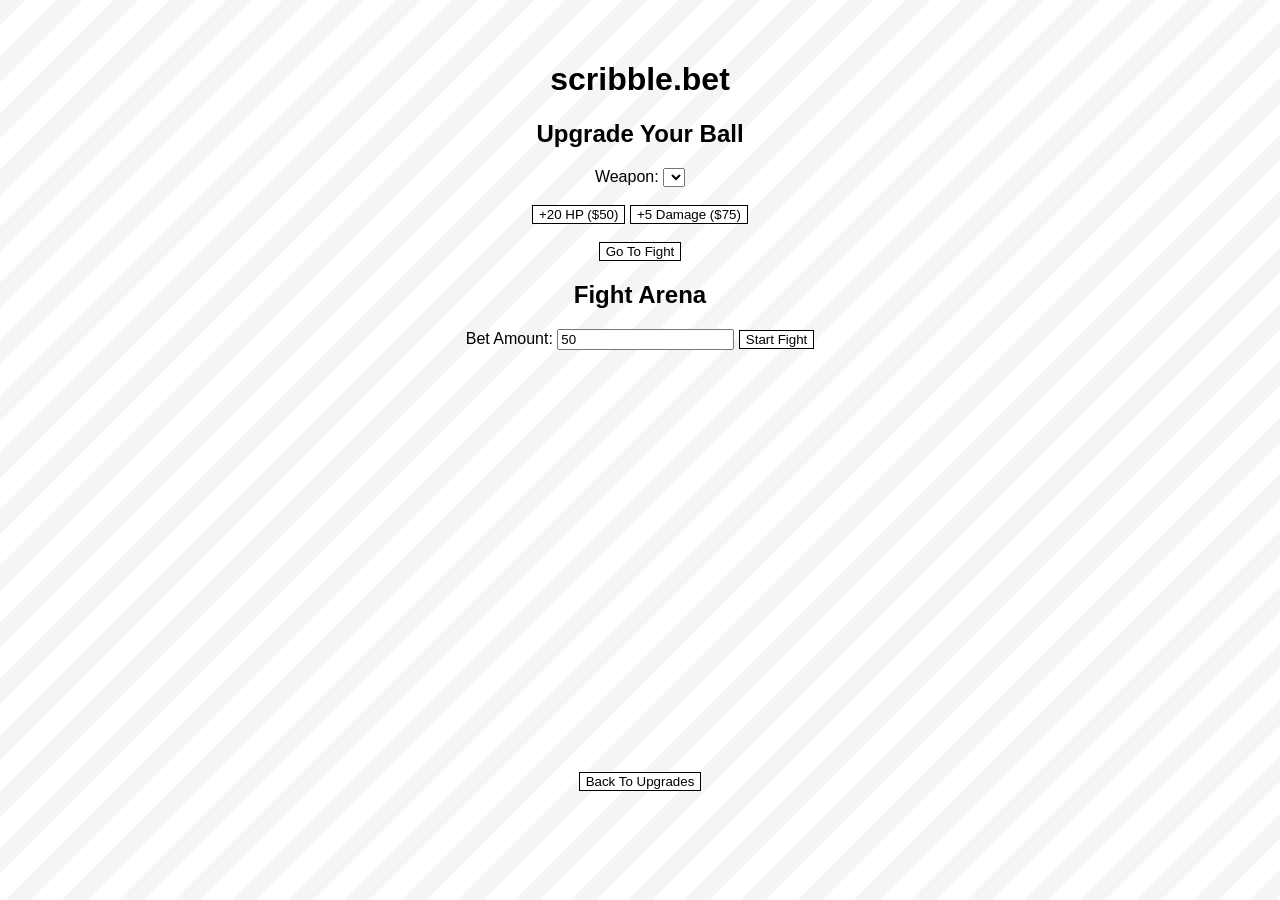
==== index.html @ 35ad6395 "Update index.html" ====
<!DOCTYPE html>
<html>
<head>

<title>scribble.bet</title>

<link rel="stylesheet" href="style.css">

</head>

<body>

<h1>scribble.bet</h1>

<!-- UPGRADE SCREEN -->

<div id="upgradeScreen">

<h2>Upgrade Your Ball</h2>

<div id="moneyDisplay"></div>

<label>Weapon:</label>

<select id="weaponSelect"></select>

<br><br>

<button onclick="buyUpgrade('hp')">
+20 HP ($50)
</button>

<button onclick="buyUpgrade('damage')">
+5 Damage ($75)
</button>

<br><br>

<button onclick="goToFight()">
Go To Fight
</button>

</div>

<!-- FIGHT SCREEN -->

<div id="fightScreen" class="hidden">

<h2>Fight Arena</h2>

<label>Bet Amount:</label>

<input id="betInput" value="50">

<button onclick="startFight()">
Start Fight
</button>

<br><br>

<canvas id="arena" width="600" height="400"></canvas>

<br>

<button onclick="returnToUpgrade()">
Back To Upgrades
</button>

</div>

<script src="game.js"></script>

</body>
</html>
---- style.css ----
body {
    margin:0;
    font-family:'Lexend Giga', sans-serif;
    background:white;
    color:black;
    text-align:center;
    padding-top:40px;
    overflow-x:hidden;
}

/* background */
body::before {
    content:"";
    position:fixed;
    inset:0;
    background: repeating-linear-gradient(
        135deg,
        rgba(0,0,0,0.04) 0px,
        rgba(0,0,0,0.04) 18px,
        transparent 18px,
        transparent 40px
    );
    animation:bg 40s linear infinite;
    z-index:-1;
}

@keyframes bg {
    0% {transform:translate(0,0);}
    100% {transform:translate(-80px,-80px);}
}

.box {
    width:360px;
    margin:15px auto;
    padding:15px;
    border:1px solid black;
    border-radius:10px;
    background:rgba(255,255,255,0.95);
}

button {
    background:white;
    border:1px solid black;
    cursor:pointer;
}

#log {
    font-size:12px;
    text-align:left;
    max-height:120px;
    overflow:auto;
}

/* ticker */
#ticker {
    position:fixed;
    top:0;
    left:0;
    width:100%;
    background:black;
    color:white;
    font-size:12px;
    padding:5px;
    overflow:hidden;
}

#ticker span {
    display:inline-block;
    padding-left:100%;
    animation:scroll 18s linear infinite;
}

@keyframes scroll {
    0% {transform:translateX(0);}
    100% {transform:translateX(-100%);}
}
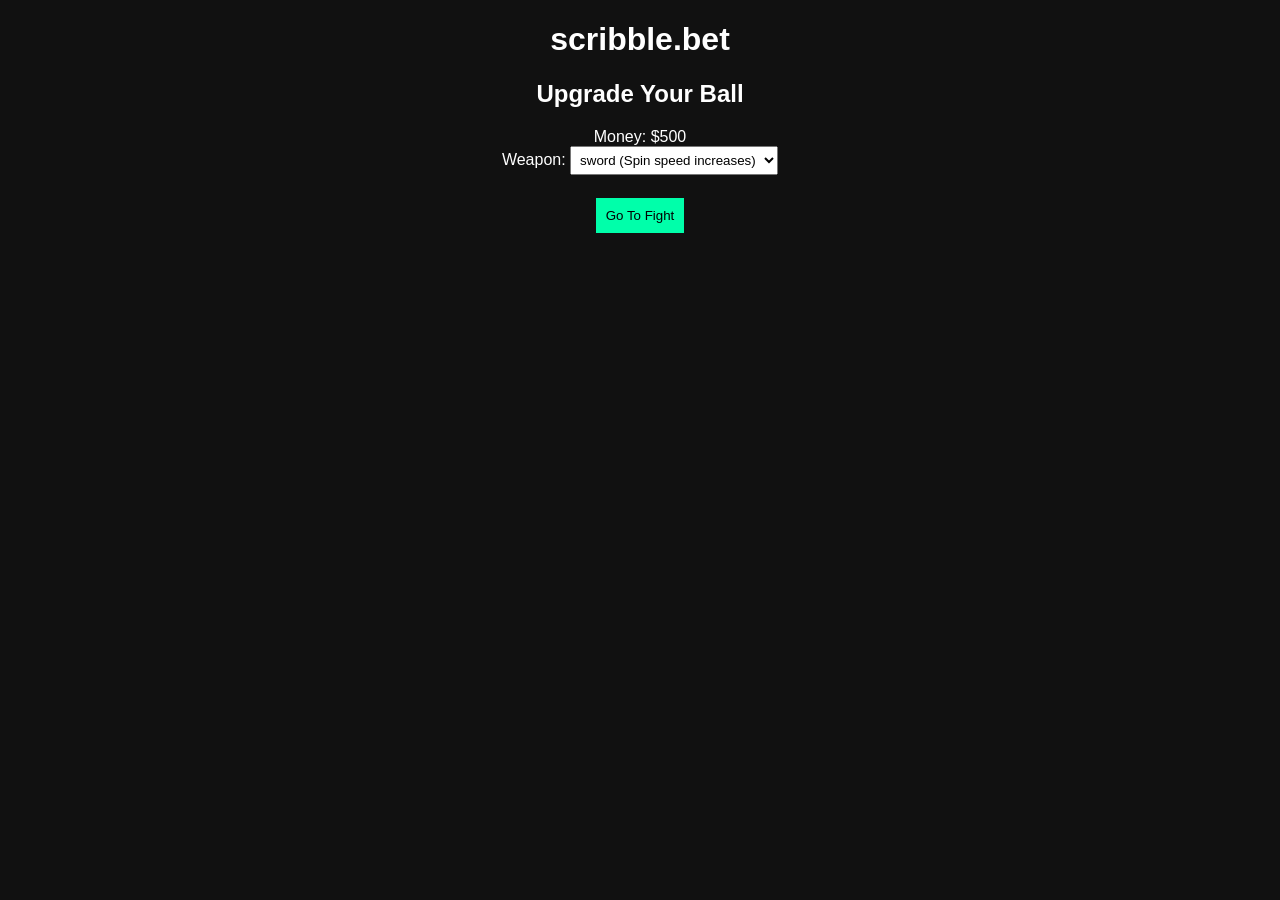
==== commit 1d2a9aca: "Update index.html" ====
--- a/index.html
+++ b/index.html
@@ -1,5 +1,6 @@
 <!DOCTYPE html>
 <html>
+
 <head>
 
 <title>scribble.bet</title>
@@ -26,16 +27,6 @@
 
 <br><br>
 
-<button onclick="buyUpgrade('hp')">
-+20 HP ($50)
-</button>
-
-<button onclick="buyUpgrade('damage')">
-+5 Damage ($75)
-</button>
-
-<br><br>
-
 <button onclick="goToFight()">
 Go To Fight
 </button>
@@ -58,7 +49,7 @@
 
 <br><br>
 
-<canvas id="arena" width="600" height="400"></canvas>
+<canvas id="arena" width="700" height="450"></canvas>
 
 <br>
 
@@ -71,4 +62,5 @@
 <script src="game.js"></script>
 
 </body>
+
 </html>
--- a/style.css
+++ b/style.css
@@ -1,76 +1,50 @@
 body {
-    margin:0;
-    font-family:'Lexend Giga', sans-serif;
-    background:white;
-    color:black;
-    text-align:center;
-    padding-top:40px;
-    overflow-x:hidden;
+
+background: #111;
+color: white;
+
+text-align: center;
+
+font-family: Arial;
+
 }
 
-/* background */
-body::before {
-    content:"";
-    position:fixed;
-    inset:0;
-    background: repeating-linear-gradient(
-        135deg,
-        rgba(0,0,0,0.04) 0px,
-        rgba(0,0,0,0.04) 18px,
-        transparent 18px,
-        transparent 40px
-    );
-    animation:bg 40s linear infinite;
-    z-index:-1;
+canvas {
+
+background: #000;
+
+border: 2px solid white;
+
 }
 
-@keyframes bg {
-    0% {transform:translate(0,0);}
-    100% {transform:translate(-80px,-80px);}
-}
+.hidden {
 
-.box {
-    width:360px;
-    margin:15px auto;
-    padding:15px;
-    border:1px solid black;
-    border-radius:10px;
-    background:rgba(255,255,255,0.95);
+display: none;
+
 }
 
 button {
-    background:white;
-    border:1px solid black;
-    cursor:pointer;
+
+padding: 10px;
+
+margin: 5px;
+
+background: #00ffaa;
+
+border: none;
+
+cursor: pointer;
+
 }
 
-#log {
-    font-size:12px;
-    text-align:left;
-    max-height:120px;
-    overflow:auto;
+button:hover {
+
+background: #00cc88;
+
 }
 
-/* ticker */
-#ticker {
-    position:fixed;
-    top:0;
-    left:0;
-    width:100%;
-    background:black;
-    color:white;
-    font-size:12px;
-    padding:5px;
-    overflow:hidden;
+select {
+
+padding: 5px;
+
 }
-
-#ticker span {
-    display:inline-block;
-    padding-left:100%;
-    animation:scroll 18s linear infinite;
-}
-
-@keyframes scroll {
-    0% {transform:translateX(0);}
-    100% {transform:translateX(-100%);}
-}
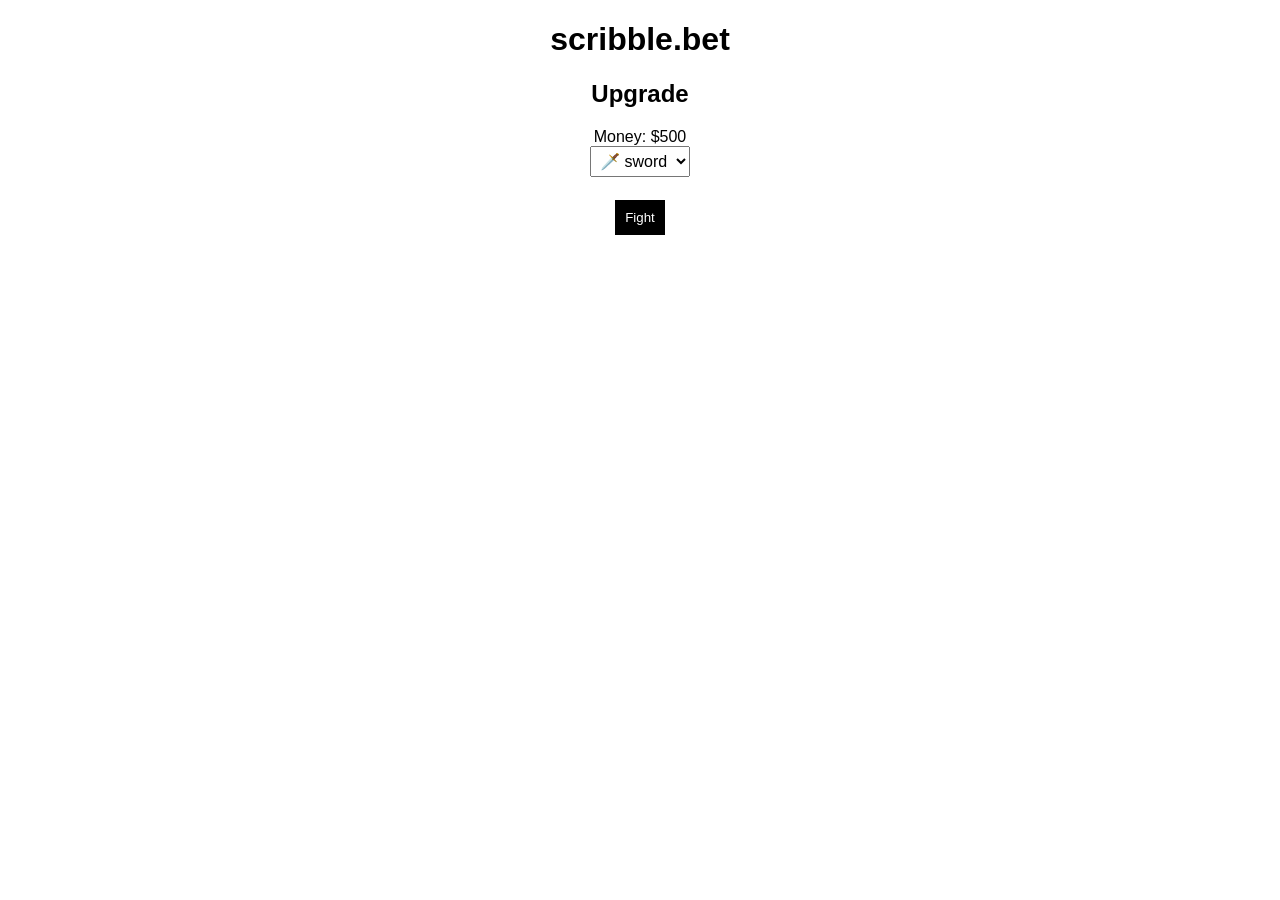
==== commit 588cef61: "Update index.html" ====
--- a/index.html
+++ b/index.html
@@ -2,60 +2,43 @@
 <html>
 
 <head>
-
 <title>scribble.bet</title>
-
 <link rel="stylesheet" href="style.css">
-
 </head>
 
 <body>
 
 <h1>scribble.bet</h1>
 
-<!-- UPGRADE SCREEN -->
-
 <div id="upgradeScreen">
 
-<h2>Upgrade Your Ball</h2>
+<h2>Upgrade</h2>
 
 <div id="moneyDisplay"></div>
-
-<label>Weapon:</label>
 
 <select id="weaponSelect"></select>
 
 <br><br>
 
-<button onclick="goToFight()">
-Go To Fight
-</button>
+<button onclick="goToFight()">Fight</button>
 
 </div>
 
-<!-- FIGHT SCREEN -->
-
 <div id="fightScreen" class="hidden">
 
-<h2>Fight Arena</h2>
-
-<label>Bet Amount:</label>
+<h2>Fight</h2>
 
 <input id="betInput" value="50">
 
-<button onclick="startFight()">
-Start Fight
-</button>
+<button onclick="startFight()">Start</button>
 
 <br><br>
 
-<canvas id="arena" width="700" height="450"></canvas>
+<canvas id="arena" width="800" height="500"></canvas>
 
 <br>
 
-<button onclick="returnToUpgrade()">
-Back To Upgrades
-</button>
+<button onclick="returnToUpgrade()">Back</button>
 
 </div>
 
--- a/style.css
+++ b/style.css
@@ -1,19 +1,20 @@
 body {
 
-background: #111;
-color: white;
+background: white;
+
+color: black;
+
+font-family: Arial;
 
 text-align: center;
-
-font-family: Arial;
 
 }
 
 canvas {
 
-background: #000;
+background: white;
 
-border: 2px solid white;
+border: 2px solid black;
 
 }
 
@@ -29,7 +30,9 @@
 
 margin: 5px;
 
-background: #00ffaa;
+background: black;
+
+color: white;
 
 border: none;
 
@@ -39,12 +42,15 @@
 
 button:hover {
 
-background: #00cc88;
+background: #333;
 
 }
 
-select {
+select,
+input {
 
 padding: 5px;
 
+font-size: 16px;
+
 }
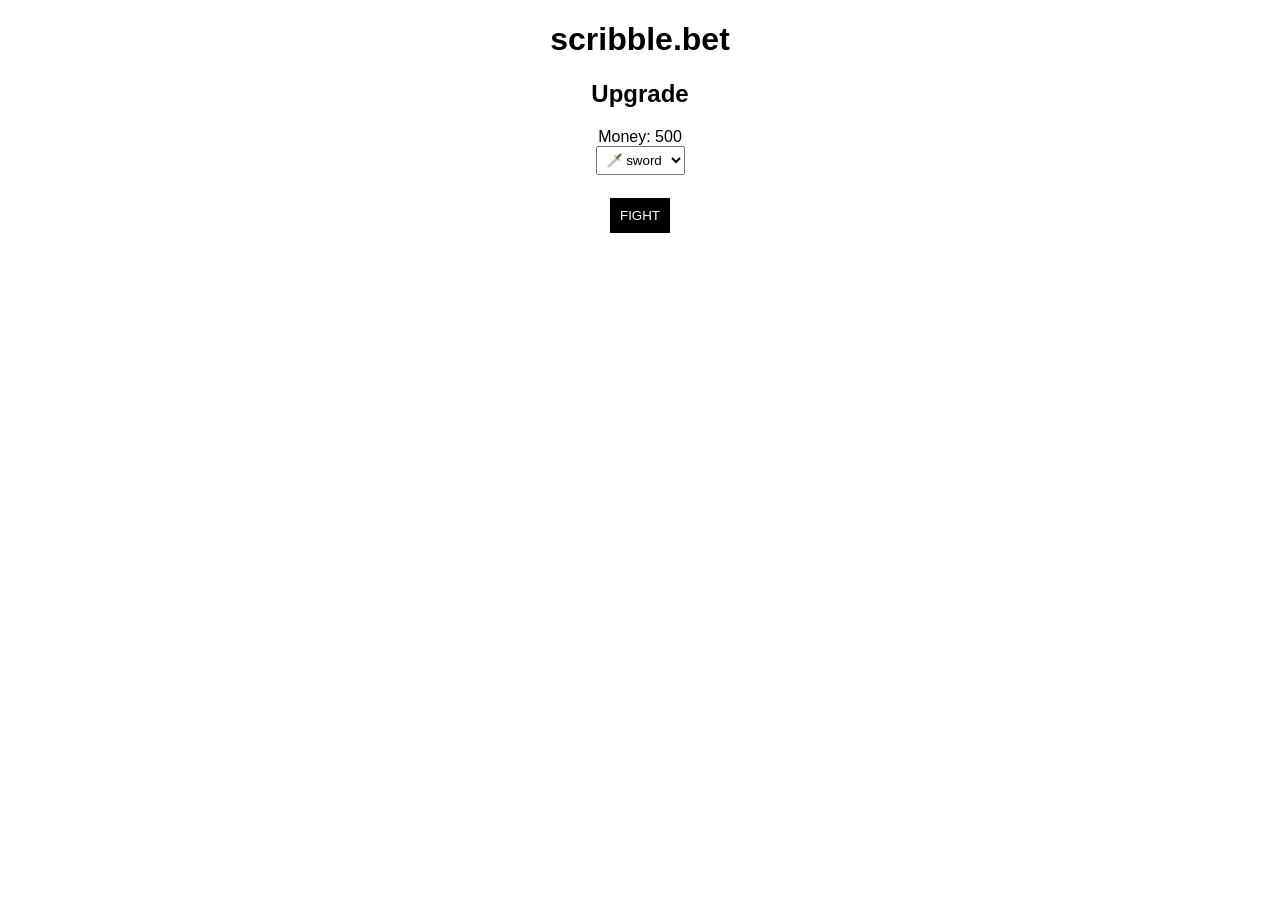
==== commit cac85af6: "Update index.html" ====
--- a/index.html
+++ b/index.html
@@ -1,6 +1,5 @@
 <!DOCTYPE html>
 <html>
-
 <head>
 <title>scribble.bet</title>
 <link rel="stylesheet" href="style.css">
@@ -14,36 +13,33 @@
 
 <h2>Upgrade</h2>
 
-<div id="moneyDisplay"></div>
+<div id="money"></div>
 
-<select id="weaponSelect"></select>
+<select id="weapon"></select>
 
 <br><br>
 
-<button onclick="goToFight()">Fight</button>
+<button onclick="startFight()">FIGHT</button>
 
 </div>
 
 <div id="fightScreen" class="hidden">
 
-<h2>Fight</h2>
+<input id="bet" value="50">
 
-<input id="betInput" value="50">
-
-<button onclick="startFight()">Start</button>
+<button onclick="beginFight()">Start Fight</button>
 
 <br><br>
 
-<canvas id="arena" width="800" height="500"></canvas>
+<canvas id="c" width="800" height="450"></canvas>
 
 <br>
 
-<button onclick="returnToUpgrade()">Back</button>
+<button onclick="back()">Back</button>
 
 </div>
 
 <script src="game.js"></script>
 
 </body>
-
 </html>
--- a/style.css
+++ b/style.css
@@ -19,20 +19,18 @@
 }
 
 .hidden {
-
 display: none;
-
 }
 
 button {
 
+background: black;
+
+color: white;
+
 padding: 10px;
 
 margin: 5px;
-
-background: black;
-
-color: white;
 
 border: none;
 
@@ -40,17 +38,6 @@
 
 }
 
-button:hover {
-
-background: #333;
-
+select, input {
+padding: 5px;
 }
-
-select,
-input {
-
-padding: 5px;
-
-font-size: 16px;
-
-}
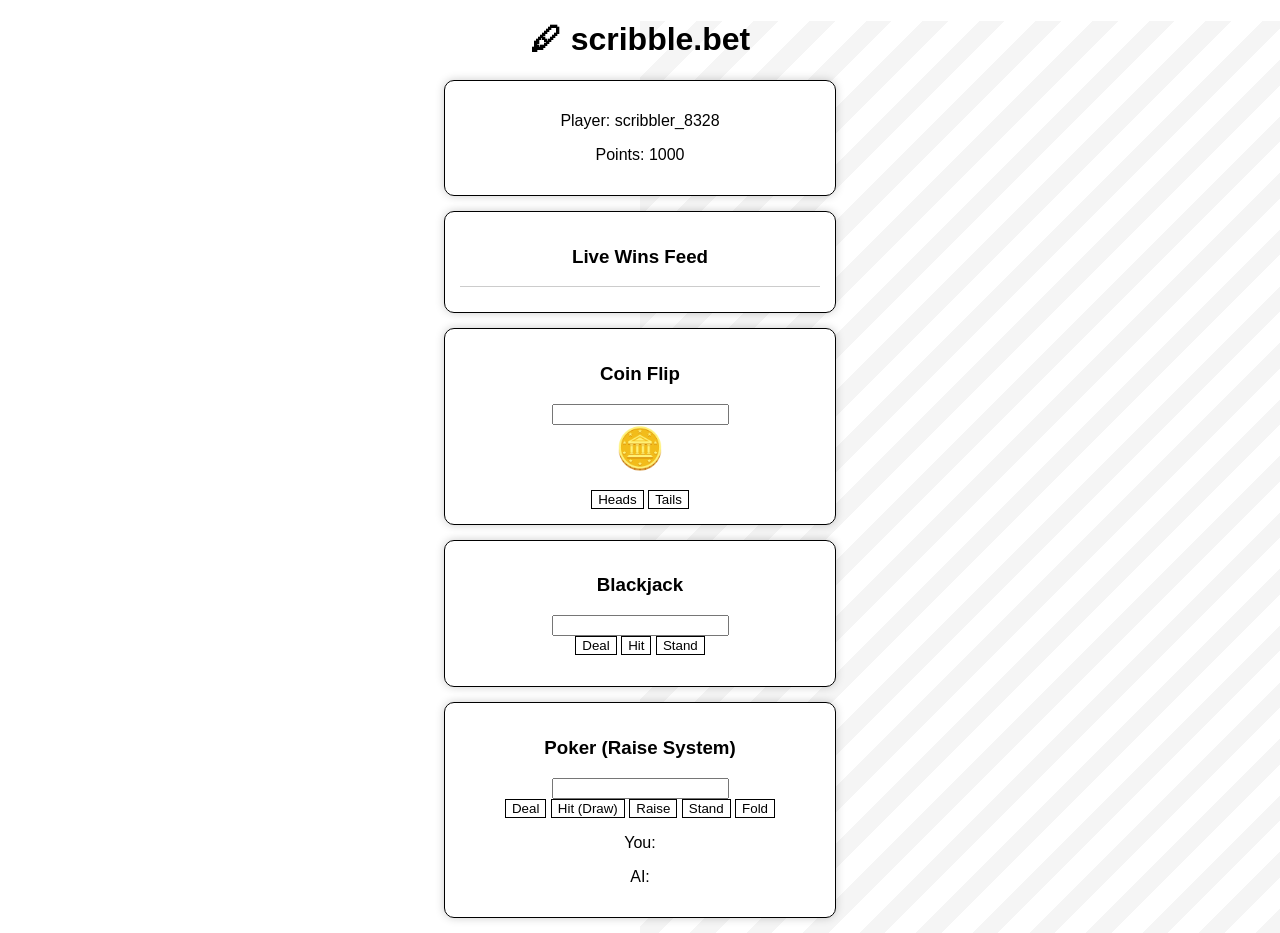
==== commit 588aa871: "Update index.html" ====
--- a/index.html
+++ b/index.html
@@ -2,44 +2,333 @@
 <html>
 <head>
 <title>scribble.bet</title>
-<link rel="stylesheet" href="style.css">
+
+<style>
+body {
+    margin:0;
+    font-family:Arial;
+    color:black;
+    text-align:center;
+    background:white;
+    overflow-x:hidden;
+}
+
+/* BACKGROUND */
+body::before {
+    content:"";
+    position:fixed;
+    width:200%;
+    height:200%;
+    background: repeating-linear-gradient(
+        135deg,
+        rgba(0,0,0,0.04) 0px,
+        rgba(0,0,0,0.04) 18px,
+        transparent 18px,
+        transparent 40px
+    );
+    animation:bgmove 25s linear infinite;
+    z-index:-1;
+}
+
+@keyframes bgmove {
+    0% { transform: translate(-10%, -10%); }
+    100% { transform: translate(10%, 10%); }
+}
+
+/* UI */
+.box {
+    background:rgba(255,255,255,0.95);
+    border:1px solid black;
+    margin:15px auto;
+    padding:15px;
+    width:360px;
+    box-shadow:0 0 10px rgba(0,0,0,0.2);
+    border-radius:10px;
+}
+
+/* BUTTONS */
+button {
+    background:white;
+    color:black;
+    border:1px solid black;
+    cursor:pointer;
+}
+button:hover {
+    box-shadow:0 0 8px rgba(0,0,0,0.4);
+}
+
+/* CARDS */
+.card {
+    display:inline-block;
+    width:50px;
+    height:70px;
+    line-height:70px;
+    margin:4px;
+    background:black;
+    color:white;
+    border-radius:6px;
+}
+
+/* FEED */
+#feed {
+    font-size:12px;
+    text-align:left;
+    max-height:120px;
+    overflow:auto;
+    border-top:1px solid #ccc;
+    margin-top:10px;
+    padding-top:10px;
+}
+.feedItem { margin:3px 0; opacity:0.8; }
+
+.coin { font-size:40px; }
+.spin { animation:spin .6s; }
+
+@keyframes spin {
+    from{transform:rotateY(0)}
+    to{transform:rotateY(720deg)}
+}
+</style>
 </head>
 
 <body>
 
-<h1>scribble.bet</h1>
-
-<div id="upgradeScreen">
-
-<h2>Upgrade</h2>
-
-<div id="money"></div>
-
-<select id="weapon"></select>
-
-<br><br>
-
-<button onclick="startFight()">FIGHT</button>
-
-</div>
-
-<div id="fightScreen" class="hidden">
-
-<input id="bet" value="50">
-
-<button onclick="beginFight()">Start Fight</button>
-
-<br><br>
-
-<canvas id="c" width="800" height="450"></canvas>
-
-<br>
-
-<button onclick="back()">Back</button>
-
-</div>
-
-<script src="game.js"></script>
+<h1>🖊 scribble.bet</h1>
+
+<div class="box">
+<p>Player: <span id="name"></span></p>
+<p>Points: <span id="points"></span></p>
+</div>
+
+<!-- FEED -->
+<div class="box">
+<h3>Live Wins Feed</h3>
+<div id="feed"></div>
+</div>
+
+<!-- COIN -->
+<div class="box">
+<h3>Coin Flip</h3>
+<input id="bet1" type="number">
+<div id="coin" class="coin">🪙</div><br>
+<button onclick="coin('heads')">Heads</button>
+<button onclick="coin('tails')">Tails</button>
+</div>
+
+<!-- BLACKJACK -->
+<div class="box">
+<h3>Blackjack</h3>
+<input id="bet2" type="number"><br>
+<button onclick="startBJ()">Deal</button>
+<button onclick="hit()">Hit</button>
+<button onclick="stand()">Stand</button>
+
+<p id="bjRes"></p>
+</div>
+
+<!-- POKER 2.0 -->
+<div class="box">
+<h3>Poker (Raise System)</h3>
+<input id="bet3" type="number"><br>
+
+<button onclick="dealPoker()">Deal</button>
+<button onclick="pokerHit()">Hit (Draw)</button>
+<button onclick="raise()">Raise</button>
+<button onclick="standPoker()">Stand</button>
+<button onclick="fold()">Fold</button>
+
+<p>You:</p>
+<div id="pHand"></div>
+
+<p>AI:</p>
+<div id="aHand"></div>
+
+<p id="pokerRes"></p>
+</div>
+
+<script>
+let username = "scribbler_" + Math.floor(Math.random()*9999);
+document.getElementById("name").innerText = username;
+
+let player = JSON.parse(localStorage.getItem("p_"+username)) || {points:1000};
+let feed = JSON.parse(localStorage.getItem("feed")||"[]");
+
+function save(){
+    localStorage.setItem("p_"+username, JSON.stringify(player));
+    localStorage.setItem("feed", JSON.stringify(feed));
+}
+
+function update(){
+    document.getElementById("points").innerText = player.points;
+    renderFeed();
+    save();
+}
+
+/* FEED */
+function addFeed(msg){
+    feed.unshift(msg);
+    feed = feed.slice(0,15);
+    renderFeed();
+}
+
+function renderFeed(){
+    let f=document.getElementById("feed");
+    f.innerHTML="";
+    feed.forEach(x=>{
+        let d=document.createElement("div");
+        d.className="feedItem";
+        d.innerText=x;
+        f.appendChild(d);
+    });
+}
+
+/* COIN */
+function coin(choice){
+    let bet=+bet1.value;
+    if(bet>player.points) return;
+
+    let c=document.getElementById("coin");
+    c.classList.add("spin");
+
+    setTimeout(()=>{
+        c.classList.remove("spin");
+        let r=Math.random()<0.5?"heads":"tails";
+
+        if(r===choice){
+            player.points+=bet;
+            addFeed(username+" won "+bet+" on coin flip");
+        } else {
+            player.points-=bet;
+        }
+
+        update();
+    },600);
+}
+
+/* BLACKJACK */
+let bj={};
+
+function card(){ return Math.floor(Math.random()*10)+1; }
+function sum(a){ return a.reduce((x,y)=>x+y,0); }
+
+function startBJ(){
+    let bet=+bet2.value;
+    if(bet>player.points) return;
+
+    bj={bet,player:[card(),card()],dealer:[card(),card()],active:true};
+    document.getElementById("bjRes").innerText="";
+}
+
+function hit(){
+    if(!bj.active) return;
+    bj.player.push(card());
+
+    if(sum(bj.player)>21){
+        player.points-=bj.bet;
+        bj.active=false;
+        document.getElementById("bjRes").innerText="Bust";
+        update();
+    }
+}
+
+function stand(){
+    if(!bj.active) return;
+
+    while(sum(bj.dealer)<17){
+        bj.dealer.push(card());
+    }
+
+    let p=sum(bj.player), d=sum(bj.dealer);
+
+    if(d>21 || p>d){
+        player.points+=bj.bet;
+        addFeed(username+" won "+bj.bet+" on blackjack");
+        document.getElementById("bjRes").innerText="Win";
+    } else {
+        player.points-=bj.bet;
+        document.getElementById("bjRes").innerText="Lose";
+    }
+
+    bj.active=false;
+    update();
+}
+
+/* POKER 2.0 */
+let poker = {};
+
+function hand(){
+    return [card(),card(),card(),card(),card()];
+}
+
+function val(h){
+    return h.reduce((a,b)=>a+b,0);
+}
+
+function show(id,h){
+    document.getElementById(id).innerHTML =
+        h.map(x=>`<div class="card">${x}</div>`).join("");
+}
+
+function dealPoker(){
+    let bet=+bet3.value;
+    if(bet>player.points) return;
+
+    poker={
+        bet,
+        p:hand(),
+        ai:hand(),
+        active:true
+    };
+
+    show("pHand",poker.p);
+    show("aHand",poker.ai);
+    document.getElementById("pokerRes").innerText="";
+}
+
+function pokerHit(){
+    if(!poker.active) return;
+
+    let i=Math.floor(Math.random()*poker.p.length);
+    poker.p[i]=card();
+
+    show("pHand",poker.p);
+}
+
+function raise(){
+    if(!poker.active) return;
+    poker.bet += 10;
+}
+
+function standPoker(){
+    if(!poker.active) return;
+
+    let p=val(poker.p);
+    let a=val(poker.ai);
+
+    if(p>a){
+        player.points+=poker.bet;
+        addFeed(username+" won "+poker.bet+" on poker");
+        document.getElementById("pokerRes").innerText="Win";
+    } else {
+        player.points-=poker.bet;
+        document.getElementById("pokerRes").innerText="Lose";
+    }
+
+    poker.active=false;
+    update();
+}
+
+function fold(){
+    if(!poker.active) return;
+
+    player.points-=poker.bet;
+    poker.active=false;
+    document.getElementById("pokerRes").innerText="Folded";
+    update();
+}
+
+update();
+</script>
 
 </body>
 </html>
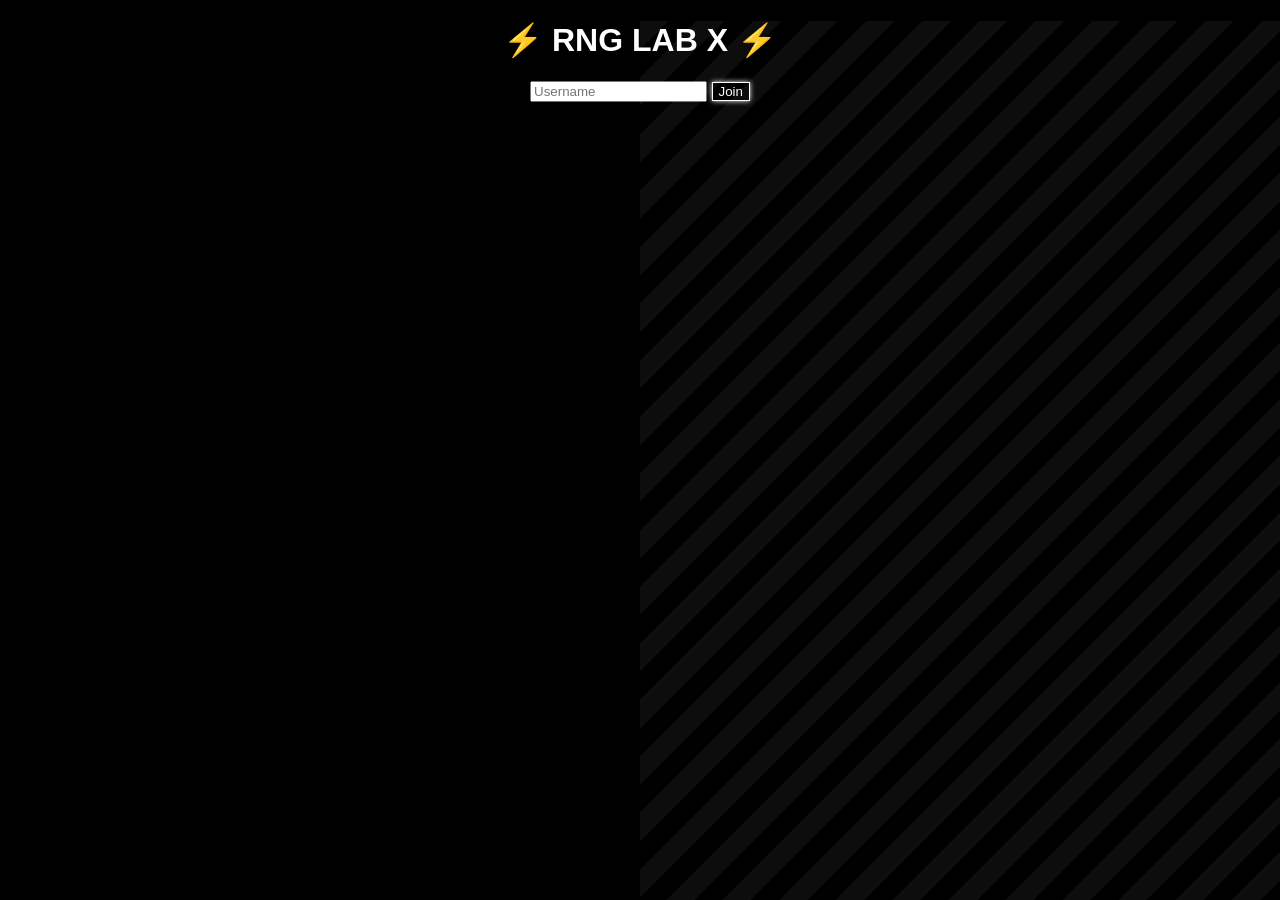
==== commit 04455334: "Update index.html" ====
--- a/index.html
+++ b/index.html
@@ -1,19 +1,19 @@
 <!DOCTYPE html>
 <html>
 <head>
-<title>scribble.bet</title>
+<title>RNG LAB X</title>
 
 <style>
 body {
     margin:0;
     font-family:Arial;
-    color:black;
+    color:white;
     text-align:center;
-    background:white;
+    background:black;
     overflow-x:hidden;
 }
 
-/* BACKGROUND */
+/* 🔥 NEON DIAGONAL BACKGROUND */
 body::before {
     content:"";
     position:fixed;
@@ -21,40 +21,38 @@
     height:200%;
     background: repeating-linear-gradient(
         135deg,
-        rgba(0,0,0,0.04) 0px,
-        rgba(0,0,0,0.04) 18px,
-        transparent 18px,
+        rgba(255,255,255,0.05) 0px,
+        rgba(255,255,255,0.05) 20px,
+        transparent 20px,
         transparent 40px
     );
-    animation:bgmove 25s linear infinite;
-    z-index:-1;
+    animation:bgmove 6s linear infinite;
 }
 
 @keyframes bgmove {
-    0% { transform: translate(-10%, -10%); }
-    100% { transform: translate(10%, 10%); }
+    from { transform:translate(-50%,-50%); }
+    to { transform:translate(0,0); }
 }
 
 /* UI */
 .box {
-    background:rgba(255,255,255,0.95);
-    border:1px solid black;
+    background:rgba(0,0,0,0.8);
+    border:1px solid white;
     margin:15px auto;
     padding:15px;
-    width:360px;
-    box-shadow:0 0 10px rgba(0,0,0,0.2);
-    border-radius:10px;
+    width:340px;
+    box-shadow:0 0 10px white;
 }
 
 /* BUTTONS */
 button {
-    background:white;
-    color:black;
-    border:1px solid black;
-    cursor:pointer;
+    background:black;
+    color:white;
+    border:1px solid white;
+    box-shadow:0 0 5px white;
 }
 button:hover {
-    box-shadow:0 0 8px rgba(0,0,0,0.4);
+    box-shadow:0 0 15px white;
 }
 
 /* CARDS */
@@ -64,127 +62,175 @@
     height:70px;
     line-height:70px;
     margin:4px;
-    background:black;
-    color:white;
+    background:white;
+    color:black;
     border-radius:6px;
-}
-
-/* FEED */
-#feed {
-    font-size:12px;
-    text-align:left;
-    max-height:120px;
-    overflow:auto;
-    border-top:1px solid #ccc;
-    margin-top:10px;
-    padding-top:10px;
-}
-.feedItem { margin:3px 0; opacity:0.8; }
-
-.coin { font-size:40px; }
-.spin { animation:spin .6s; }
-
+    animation:pop .2s;
+}
+@keyframes pop { from{transform:scale(0)} to{transform:scale(1)} }
+
+/* COIN */
+.coin {
+    font-size:50px;
+}
+.spin {
+    animation:spin .6s;
+}
 @keyframes spin {
     from{transform:rotateY(0)}
     to{transform:rotateY(720deg)}
 }
+
+#game { display:none; }
 </style>
 </head>
 
 <body>
 
-<h1>🖊 scribble.bet</h1>
-
-<div class="box">
-<p>Player: <span id="name"></span></p>
+<h1>⚡ RNG LAB X ⚡</h1>
+
+<input id="username" placeholder="Username">
+<button onclick="join()">Join</button>
+<p id="status"></p>
+
+<div id="game">
+
+<div class="box">
+<h2>Stats</h2>
 <p>Points: <span id="points"></span></p>
 </div>
 
-<!-- FEED -->
-<div class="box">
-<h3>Live Wins Feed</h3>
-<div id="feed"></div>
-</div>
-
 <!-- COIN -->
 <div class="box">
-<h3>Coin Flip</h3>
+<h2>Coin Flip</h2>
 <input id="bet1" type="number">
 <div id="coin" class="coin">🪙</div><br>
 <button onclick="coin('heads')">Heads</button>
 <button onclick="coin('tails')">Tails</button>
+<p id="coinResult"></p>
 </div>
 
 <!-- BLACKJACK -->
 <div class="box">
-<h3>Blackjack</h3>
+<h2>Blackjack</h2>
 <input id="bet2" type="number"><br>
 <button onclick="startBJ()">Deal</button>
 <button onclick="hit()">Hit</button>
 <button onclick="stand()">Stand</button>
 
-<p id="bjRes"></p>
-</div>
-
-<!-- POKER 2.0 -->
-<div class="box">
-<h3>Poker (Raise System)</h3>
+<p>You:</p>
+<div id="pCards"></div>
+
+<p>Dealer:</p>
+<div id="dCards"></div>
+
+<p id="bjResult"></p>
+</div>
+
+<!-- POKER -->
+<div class="box">
+<h2>Poker</h2>
 <input id="bet3" type="number"><br>
-
-<button onclick="dealPoker()">Deal</button>
-<button onclick="pokerHit()">Hit (Draw)</button>
-<button onclick="raise()">Raise</button>
-<button onclick="standPoker()">Stand</button>
-<button onclick="fold()">Fold</button>
+<button onclick="playPoker()">Play</button>
 
 <p>You:</p>
-<div id="pHand"></div>
+<div id="pokerP"></div>
 
 <p>AI:</p>
-<div id="aHand"></div>
-
-<p id="pokerRes"></p>
+<div id="pokerAI"></div>
+
+<p id="pokerResult"></p>
+</div>
+
+<!-- LEADERBOARD -->
+<div class="box">
+<h2>Global Leaderboard</h2>
+<ul id="board"></ul>
+</div>
+
 </div>
 
 <script>
-let username = "scribbler_" + Math.floor(Math.random()*9999);
-document.getElementById("name").innerText = username;
-
-let player = JSON.parse(localStorage.getItem("p_"+username)) || {points:1000};
-let feed = JSON.parse(localStorage.getItem("feed")||"[]");
-
-function save(){
+let player, username;
+let bj = {active:false, player:[], dealer:[], bet:0};
+
+/* LOGIN FIXED */
+function join(){
+    username = document.getElementById("username").value.trim();
+    if(!username) return status("Enter username");
+
+    try {
+        let data = localStorage.getItem("p_"+username);
+        player = data ? JSON.parse(data) : {points:1000};
+    } catch {
+        player = {points:1000};
+    }
+
+    if(player.points<=0){
+        status("Banned (0 points)");
+        return;
+    }
+
+    document.getElementById("game").style.display="block";
+    status("Logged in as "+username);
+    update();
+}
+
+function status(t){ document.getElementById("status").innerText=t; }
+
+/* SAVE + "GLOBAL" */
+async function save(){
     localStorage.setItem("p_"+username, JSON.stringify(player));
-    localStorage.setItem("feed", JSON.stringify(feed));
+
+    // FAKE API POST (won’t error if offline)
+    try {
+        await fetch("https://jsonplaceholder.typicode.com/posts", {
+            method:"POST",
+            body:JSON.stringify({name:username,points:player.points}),
+            headers:{"Content-Type":"application/json"}
+        });
+    } catch {}
+
+    updateBoard();
 }
 
 function update(){
-    document.getElementById("points").innerText = player.points;
-    renderFeed();
+    document.getElementById("points").innerText=player.points;
     save();
 }
 
-/* FEED */
-function addFeed(msg){
-    feed.unshift(msg);
-    feed = feed.slice(0,15);
-    renderFeed();
-}
-
-function renderFeed(){
-    let f=document.getElementById("feed");
-    f.innerHTML="";
-    feed.forEach(x=>{
-        let d=document.createElement("div");
-        d.className="feedItem";
-        d.innerText=x;
-        f.appendChild(d);
+/* LEADERBOARD */
+function updateBoard(){
+    let b = JSON.parse(localStorage.getItem("board")||"[]");
+
+    b = b.filter(x=>x.name!==username);
+    b.push({name:username,points:player.points});
+
+    // add fake global players
+    while(b.length<8){
+        b.push({
+            name:"User"+Math.floor(Math.random()*9999),
+            points:Math.floor(Math.random()*3000)
+        });
+    }
+
+    b.sort((a,b)=>b.points-a.points);
+    b=b.slice(0,10);
+
+    localStorage.setItem("board", JSON.stringify(b));
+
+    let ul=document.getElementById("board");
+    ul.innerHTML="";
+    b.forEach(p=>{
+        let li=document.createElement("li");
+        li.innerText=p.name+" - "+p.points;
+        ul.appendChild(li);
     });
 }
 
 /* COIN */
 function coin(choice){
-    let bet=+bet1.value;
+    let bet = +document.getElementById("bet1").value;
     if(bet>player.points) return;
 
     let c=document.getElementById("coin");
@@ -192,42 +238,45 @@
 
     setTimeout(()=>{
         c.classList.remove("spin");
+
         let r=Math.random()<0.5?"heads":"tails";
-
-        if(r===choice){
-            player.points+=bet;
-            addFeed(username+" won "+bet+" on coin flip");
-        } else {
-            player.points-=bet;
-        }
-
-        update();
+        c.innerText = r==="heads"?"🙂":"🪙";
+
+        if(r===choice) player.points+=bet;
+        else player.points-=bet;
+
+        document.getElementById("coinResult").innerText=r;
+        end();
     },600);
 }
 
 /* BLACKJACK */
-let bj={};
-
 function card(){ return Math.floor(Math.random()*10)+1; }
+function show(id,arr){
+    document.getElementById(id).innerHTML =
+        arr.map(x=>`<div class="card">${x}</div>`).join("");
+}
 function sum(a){ return a.reduce((x,y)=>x+y,0); }
 
 function startBJ(){
-    let bet=+bet2.value;
+    let bet = +document.getElementById("bet2").value;
     if(bet>player.points) return;
 
-    bj={bet,player:[card(),card()],dealer:[card(),card()],active:true};
-    document.getElementById("bjRes").innerText="";
+    bj={active:true,bet,player:[card(),card()],dealer:[card(),card()]};
+    show("pCards",bj.player);
+    show("dCards",[bj.dealer[0]]);
 }
 
 function hit(){
     if(!bj.active) return;
     bj.player.push(card());
+    show("pCards",bj.player);
 
     if(sum(bj.player)>21){
         player.points-=bj.bet;
         bj.active=false;
-        document.getElementById("bjRes").innerText="Bust";
-        update();
+        document.getElementById("bjResult").innerText="Bust!";
+        end();
     }
 }
 
@@ -238,96 +287,70 @@
         bj.dealer.push(card());
     }
 
+    show("dCards",bj.dealer);
+
     let p=sum(bj.player), d=sum(bj.dealer);
 
     if(d>21 || p>d){
         player.points+=bj.bet;
-        addFeed(username+" won "+bj.bet+" on blackjack");
-        document.getElementById("bjRes").innerText="Win";
+        document.getElementById("bjResult").innerText="Win";
     } else {
         player.points-=bj.bet;
-        document.getElementById("bjRes").innerText="Lose";
+        document.getElementById("bjResult").innerText="Lose";
     }
 
     bj.active=false;
+    end();
+}
+
+/* POKER (REAL HAND RANKING LIGHT) */
+function handValue(hand){
+    let counts={};
+    hand.forEach(c=>counts[c]=(counts[c]||0)+1);
+
+    let values=Object.values(counts).sort((a,b)=>b-a);
+
+    if(values[0]===4) return 7;
+    if(values[0]===3 && values[1]===2) return 6;
+    if(values[0]===3) return 3;
+    if(values[0]===2 && values[1]===2) return 2;
+    if(values[0]===2) return 1;
+    return 0;
+}
+
+function playPoker(){
+    let bet = +document.getElementById("bet3").value;
+    if(bet>player.points) return;
+
+    let p=[card(),card(),card(),card(),card()];
+    let ai=[card(),card(),card(),card(),card()];
+
+    show("pokerP",p);
+    show("pokerAI",ai);
+
+    let pv=handValue(p);
+    let av=handValue(ai);
+
+    if(pv>av){
+        player.points+=bet;
+        document.getElementById("pokerResult").innerText="Win";
+    } else {
+        player.points-=bet;
+        document.getElementById("pokerResult").innerText="Lose";
+    }
+
+    end();
+}
+
+/* END */
+function end(){
+    if(player.points<=0){
+        player.points=0;
+        status("Banned");
+        document.getElementById("game").style.display="none";
+    }
     update();
 }
-
-/* POKER 2.0 */
-let poker = {};
-
-function hand(){
-    return [card(),card(),card(),card(),card()];
-}
-
-function val(h){
-    return h.reduce((a,b)=>a+b,0);
-}
-
-function show(id,h){
-    document.getElementById(id).innerHTML =
-        h.map(x=>`<div class="card">${x}</div>`).join("");
-}
-
-function dealPoker(){
-    let bet=+bet3.value;
-    if(bet>player.points) return;
-
-    poker={
-        bet,
-        p:hand(),
-        ai:hand(),
-        active:true
-    };
-
-    show("pHand",poker.p);
-    show("aHand",poker.ai);
-    document.getElementById("pokerRes").innerText="";
-}
-
-function pokerHit(){
-    if(!poker.active) return;
-
-    let i=Math.floor(Math.random()*poker.p.length);
-    poker.p[i]=card();
-
-    show("pHand",poker.p);
-}
-
-function raise(){
-    if(!poker.active) return;
-    poker.bet += 10;
-}
-
-function standPoker(){
-    if(!poker.active) return;
-
-    let p=val(poker.p);
-    let a=val(poker.ai);
-
-    if(p>a){
-        player.points+=poker.bet;
-        addFeed(username+" won "+poker.bet+" on poker");
-        document.getElementById("pokerRes").innerText="Win";
-    } else {
-        player.points-=poker.bet;
-        document.getElementById("pokerRes").innerText="Lose";
-    }
-
-    poker.active=false;
-    update();
-}
-
-function fold(){
-    if(!poker.active) return;
-
-    player.points-=poker.bet;
-    poker.active=false;
-    document.getElementById("pokerRes").innerText="Folded";
-    update();
-}
-
-update();
 </script>
 
 </body>
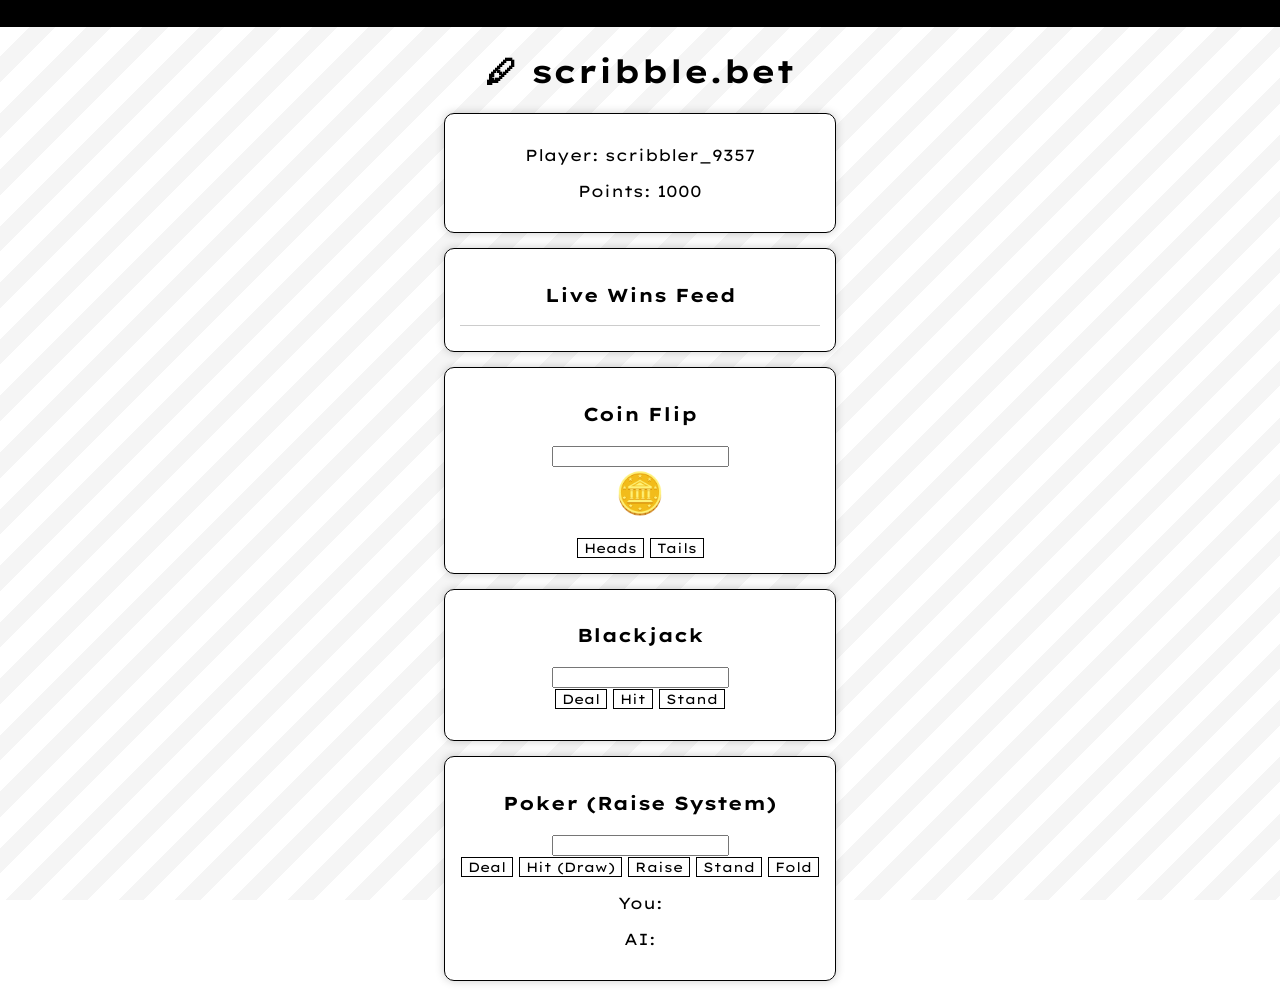
==== commit 71da4ac2: "Update index.html" ====
--- a/index.html
+++ b/index.html
@@ -1,58 +1,90 @@
 <!DOCTYPE html>
 <html>
 <head>
-<title>RNG LAB X</title>
+<title>scribble.bet</title>
+
+<!-- FONT -->
+<link href="https://fonts.googleapis.com/css2?family=Lexend+Giga&display=swap" rel="stylesheet">
 
 <style>
 body {
     margin:0;
-    font-family:Arial;
-    color:white;
+    font-family:'Lexend Giga', sans-serif;
+    color:black;
     text-align:center;
-    background:black;
+    background:white;
     overflow-x:hidden;
-}
-
-/* 🔥 NEON DIAGONAL BACKGROUND */
+    padding-top:30px;
+}
+
+/* 🌐 FIXED SEAMLESS BACKGROUND */
 body::before {
     content:"";
     position:fixed;
-    width:200%;
-    height:200%;
-    background: repeating-linear-gradient(
+    inset:0;
+    background-image: repeating-linear-gradient(
         135deg,
-        rgba(255,255,255,0.05) 0px,
-        rgba(255,255,255,0.05) 20px,
-        transparent 20px,
+        rgba(0,0,0,0.04) 0px,
+        rgba(0,0,0,0.04) 18px,
+        transparent 18px,
         transparent 40px
     );
-    animation:bgmove 6s linear infinite;
+    animation:bgmove 40s linear infinite;
+    z-index:-1;
 }
 
 @keyframes bgmove {
-    from { transform:translate(-50%,-50%); }
-    to { transform:translate(0,0); }
+    0% { transform: translate3d(0,0,0); }
+    100% { transform: translate3d(-80px,-80px,0); }
+}
+
+/* 📺 CASINO TICKER */
+#ticker {
+    position:fixed;
+    top:0;
+    left:0;
+    width:100%;
+    background:black;
+    color:white;
+    font-size:12px;
+    padding:6px 0;
+    overflow:hidden;
+    white-space:nowrap;
+    z-index:999;
+}
+
+#ticker span {
+    display:inline-block;
+    padding-left:100%;
+    animation:tickerMove 18s linear infinite;
+}
+
+@keyframes tickerMove {
+    0% { transform:translateX(0); }
+    100% { transform:translateX(-100%); }
 }
 
 /* UI */
 .box {
-    background:rgba(0,0,0,0.8);
-    border:1px solid white;
+    background:rgba(255,255,255,0.95);
+    border:1px solid black;
     margin:15px auto;
     padding:15px;
-    width:340px;
-    box-shadow:0 0 10px white;
+    width:360px;
+    box-shadow:0 0 10px rgba(0,0,0,0.2);
+    border-radius:10px;
 }
 
 /* BUTTONS */
 button {
-    background:black;
-    color:white;
-    border:1px solid white;
-    box-shadow:0 0 5px white;
+    background:white;
+    color:black;
+    border:1px solid black;
+    cursor:pointer;
+    font-family:inherit;
 }
 button:hover {
-    box-shadow:0 0 15px white;
+    box-shadow:0 0 8px rgba(0,0,0,0.4);
 }
 
 /* CARDS */
@@ -62,175 +94,149 @@
     height:70px;
     line-height:70px;
     margin:4px;
-    background:white;
-    color:black;
+    background:black;
+    color:white;
     border-radius:6px;
-    animation:pop .2s;
-}
-@keyframes pop { from{transform:scale(0)} to{transform:scale(1)} }
-
-/* COIN */
-.coin {
-    font-size:50px;
-}
-.spin {
-    animation:spin .6s;
-}
+}
+
+/* FEED */
+#feed {
+    font-size:12px;
+    text-align:left;
+    max-height:120px;
+    overflow:auto;
+    border-top:1px solid #ccc;
+    margin-top:10px;
+    padding-top:10px;
+}
+.feedItem { margin:3px 0; opacity:0.8; }
+
+.coin { font-size:40px; }
+.spin { animation:spin .6s; }
+
 @keyframes spin {
     from{transform:rotateY(0)}
     to{transform:rotateY(720deg)}
 }
-
-#game { display:none; }
 </style>
 </head>
 
 <body>
 
-<h1>⚡ RNG LAB X ⚡</h1>
-
-<input id="username" placeholder="Username">
-<button onclick="join()">Join</button>
-<p id="status"></p>
-
-<div id="game">
-
-<div class="box">
-<h2>Stats</h2>
+<!-- 📺 TICKER -->
+<div id="ticker">
+    <span id="tickerText">🎰 scribble.bet live casino • blackjack tables open • poker running • coin flips active • good luck gamblers 🎲</span>
+</div>
+
+<h1>🖊 scribble.bet</h1>
+
+<div class="box">
+<p>Player: <span id="name"></span></p>
 <p>Points: <span id="points"></span></p>
 </div>
 
+<!-- FEED -->
+<div class="box">
+<h3>Live Wins Feed</h3>
+<div id="feed"></div>
+</div>
+
 <!-- COIN -->
 <div class="box">
-<h2>Coin Flip</h2>
+<h3>Coin Flip</h3>
 <input id="bet1" type="number">
 <div id="coin" class="coin">🪙</div><br>
 <button onclick="coin('heads')">Heads</button>
 <button onclick="coin('tails')">Tails</button>
-<p id="coinResult"></p>
 </div>
 
 <!-- BLACKJACK -->
 <div class="box">
-<h2>Blackjack</h2>
+<h3>Blackjack</h3>
 <input id="bet2" type="number"><br>
 <button onclick="startBJ()">Deal</button>
 <button onclick="hit()">Hit</button>
 <button onclick="stand()">Stand</button>
 
+<p id="bjRes"></p>
+</div>
+
+<!-- POKER -->
+<div class="box">
+<h3>Poker (Raise System)</h3>
+<input id="bet3" type="number"><br>
+
+<button onclick="dealPoker()">Deal</button>
+<button onclick="pokerHit()">Hit (Draw)</button>
+<button onclick="raise()">Raise</button>
+<button onclick="standPoker()">Stand</button>
+<button onclick="fold()">Fold</button>
+
 <p>You:</p>
-<div id="pCards"></div>
-
-<p>Dealer:</p>
-<div id="dCards"></div>
-
-<p id="bjResult"></p>
-</div>
-
-<!-- POKER -->
-<div class="box">
-<h2>Poker</h2>
-<input id="bet3" type="number"><br>
-<button onclick="playPoker()">Play</button>
-
-<p>You:</p>
-<div id="pokerP"></div>
+<div id="pHand"></div>
 
 <p>AI:</p>
-<div id="pokerAI"></div>
-
-<p id="pokerResult"></p>
-</div>
-
-<!-- LEADERBOARD -->
-<div class="box">
-<h2>Global Leaderboard</h2>
-<ul id="board"></ul>
-</div>
-
+<div id="aHand"></div>
+
+<p id="pokerRes"></p>
 </div>
 
 <script>
-let player, username;
-let bj = {active:false, player:[], dealer:[], bet:0};
-
-/* LOGIN FIXED */
-function join(){
-    username = document.getElementById("username").value.trim();
-    if(!username) return status("Enter username");
-
-    try {
-        let data = localStorage.getItem("p_"+username);
-        player = data ? JSON.parse(data) : {points:1000};
-    } catch {
-        player = {points:1000};
-    }
-
-    if(player.points<=0){
-        status("Banned (0 points)");
-        return;
-    }
-
-    document.getElementById("game").style.display="block";
-    status("Logged in as "+username);
-    update();
-}
-
-function status(t){ document.getElementById("status").innerText=t; }
-
-/* SAVE + "GLOBAL" */
-async function save(){
+let username = "scribbler_" + Math.floor(Math.random()*9999);
+document.getElementById("name").innerText = username;
+
+let player = JSON.parse(localStorage.getItem("p_"+username)) || {points:1000};
+let feed = JSON.parse(localStorage.getItem("feed")||"[]");
+
+/* SAVE */
+function save(){
     localStorage.setItem("p_"+username, JSON.stringify(player));
-
-    // FAKE API POST (won’t error if offline)
-    try {
-        await fetch("https://jsonplaceholder.typicode.com/posts", {
-            method:"POST",
-            body:JSON.stringify({name:username,points:player.points}),
-            headers:{"Content-Type":"application/json"}
-        });
-    } catch {}
-
-    updateBoard();
-}
-
+    localStorage.setItem("feed", JSON.stringify(feed));
+}
+
+/* UPDATE */
 function update(){
-    document.getElementById("points").innerText=player.points;
+    document.getElementById("points").innerText = player.points;
+    renderFeed();
     save();
 }
 
-/* LEADERBOARD */
-function updateBoard(){
-    let b = JSON.parse(localStorage.getItem("board")||"[]");
-
-    b = b.filter(x=>x.name!==username);
-    b.push({name:username,points:player.points});
-
-    // add fake global players
-    while(b.length<8){
-        b.push({
-            name:"User"+Math.floor(Math.random()*9999),
-            points:Math.floor(Math.random()*3000)
-        });
-    }
-
-    b.sort((a,b)=>b.points-a.points);
-    b=b.slice(0,10);
-
-    localStorage.setItem("board", JSON.stringify(b));
-
-    let ul=document.getElementById("board");
-    ul.innerHTML="";
-    b.forEach(p=>{
-        let li=document.createElement("li");
-        li.innerText=p.name+" - "+p.points;
-        ul.appendChild(li);
+/* FEED */
+function addFeed(msg){
+    feed.unshift(msg);
+    feed = feed.slice(0,15);
+    renderFeed();
+}
+
+function renderFeed(){
+    let f=document.getElementById("feed");
+    f.innerHTML="";
+    feed.forEach(x=>{
+        let d=document.createElement("div");
+        d.className="feedItem";
+        d.innerText=x;
+        f.appendChild(d);
     });
 }
+
+/* TICKER (LIVE) */
+function updateTicker(){
+    let msgs = [
+        "🎰 High stakes blackjack running",
+        "🃏 Poker table heating up",
+        "💰 Big win detected in lobby",
+        "🎲 Coin flip streak active",
+        "🔥 Players pushing all-in",
+        "📈 Casino economy rising"
+    ];
+    document.getElementById("tickerText").innerText =
+        msgs[Math.floor(Math.random()*msgs.length)];
+}
+setInterval(updateTicker, 5000);
 
 /* COIN */
 function coin(choice){
-    let bet = +document.getElementById("bet1").value;
+    let bet=+bet1.value;
     if(bet>player.points) return;
 
     let c=document.getElementById("coin");
@@ -238,45 +244,42 @@
 
     setTimeout(()=>{
         c.classList.remove("spin");
-
         let r=Math.random()<0.5?"heads":"tails";
-        c.innerText = r==="heads"?"🙂":"🪙";
-
-        if(r===choice) player.points+=bet;
-        else player.points-=bet;
-
-        document.getElementById("coinResult").innerText=r;
-        end();
+
+        if(r===choice){
+            player.points+=bet;
+            addFeed(username+" won "+bet+" on coin flip");
+        } else {
+            player.points-=bet;
+        }
+
+        update();
     },600);
 }
 
 /* BLACKJACK */
+let bj={};
+
 function card(){ return Math.floor(Math.random()*10)+1; }
-function show(id,arr){
-    document.getElementById(id).innerHTML =
-        arr.map(x=>`<div class="card">${x}</div>`).join("");
-}
 function sum(a){ return a.reduce((x,y)=>x+y,0); }
 
 function startBJ(){
-    let bet = +document.getElementById("bet2").value;
+    let bet=+bet2.value;
     if(bet>player.points) return;
 
-    bj={active:true,bet,player:[card(),card()],dealer:[card(),card()]};
-    show("pCards",bj.player);
-    show("dCards",[bj.dealer[0]]);
+    bj={bet,player:[card(),card()],dealer:[card(),card()],active:true};
+    document.getElementById("bjRes").innerText="";
 }
 
 function hit(){
     if(!bj.active) return;
     bj.player.push(card());
-    show("pCards",bj.player);
 
     if(sum(bj.player)>21){
         player.points-=bj.bet;
         bj.active=false;
-        document.getElementById("bjResult").innerText="Bust!";
-        end();
+        document.getElementById("bjRes").innerText="Bust";
+        update();
     }
 }
 
@@ -287,70 +290,89 @@
         bj.dealer.push(card());
     }
 
-    show("dCards",bj.dealer);
-
     let p=sum(bj.player), d=sum(bj.dealer);
 
     if(d>21 || p>d){
         player.points+=bj.bet;
-        document.getElementById("bjResult").innerText="Win";
+        addFeed(username+" won "+bj.bet+" on blackjack");
+        document.getElementById("bjRes").innerText="Win";
     } else {
         player.points-=bj.bet;
-        document.getElementById("bjResult").innerText="Lose";
+        document.getElementById("bjRes").innerText="Lose";
     }
 
     bj.active=false;
-    end();
-}
-
-/* POKER (REAL HAND RANKING LIGHT) */
-function handValue(hand){
-    let counts={};
-    hand.forEach(c=>counts[c]=(counts[c]||0)+1);
-
-    let values=Object.values(counts).sort((a,b)=>b-a);
-
-    if(values[0]===4) return 7;
-    if(values[0]===3 && values[1]===2) return 6;
-    if(values[0]===3) return 3;
-    if(values[0]===2 && values[1]===2) return 2;
-    if(values[0]===2) return 1;
-    return 0;
-}
-
-function playPoker(){
-    let bet = +document.getElementById("bet3").value;
+    update();
+}
+
+/* POKER */
+let poker={};
+
+function hand(){
+    return [card(),card(),card(),card(),card()];
+}
+
+function val(h){
+    return h.reduce((a,b)=>a+b,0);
+}
+
+function show(id,h){
+    document.getElementById(id).innerHTML =
+        h.map(x=>`<div class="card">${x}</div>`).join("");
+}
+
+function dealPoker(){
+    let bet=+bet3.value;
     if(bet>player.points) return;
 
-    let p=[card(),card(),card(),card(),card()];
-    let ai=[card(),card(),card(),card(),card()];
-
-    show("pokerP",p);
-    show("pokerAI",ai);
-
-    let pv=handValue(p);
-    let av=handValue(ai);
-
-    if(pv>av){
-        player.points+=bet;
-        document.getElementById("pokerResult").innerText="Win";
+    poker={bet,p:hand(),ai:hand(),active:true};
+
+    show("pHand",poker.p);
+    show("aHand",poker.ai);
+    document.getElementById("pokerRes").innerText="";
+}
+
+function pokerHit(){
+    if(!poker.active) return;
+    let i=Math.floor(Math.random()*poker.p.length);
+    poker.p[i]=card();
+    show("pHand",poker.p);
+}
+
+function raise(){
+    if(!poker.active) return;
+    poker.bet += 10;
+}
+
+function standPoker(){
+    if(!poker.active) return;
+
+    let p=val(poker.p);
+    let a=val(poker.ai);
+
+    if(p>a){
+        player.points+=poker.bet;
+        addFeed(username+" won "+poker.bet+" on poker");
+        document.getElementById("pokerRes").innerText="Win";
     } else {
-        player.points-=bet;
-        document.getElementById("pokerResult").innerText="Lose";
+        player.points-=poker.bet;
+        document.getElementById("pokerRes").innerText="Lose";
     }
 
-    end();
-}
-
-/* END */
-function end(){
-    if(player.points<=0){
-        player.points=0;
-        status("Banned");
-        document.getElementById("game").style.display="none";
-    }
+    poker.active=false;
     update();
 }
+
+function fold(){
+    if(!poker.active) return;
+
+    player.points-=poker.bet;
+    poker.active=false;
+    document.getElementById("pokerRes").innerText="Folded";
+    update();
+}
+
+update();
 </script>
 
 </body>
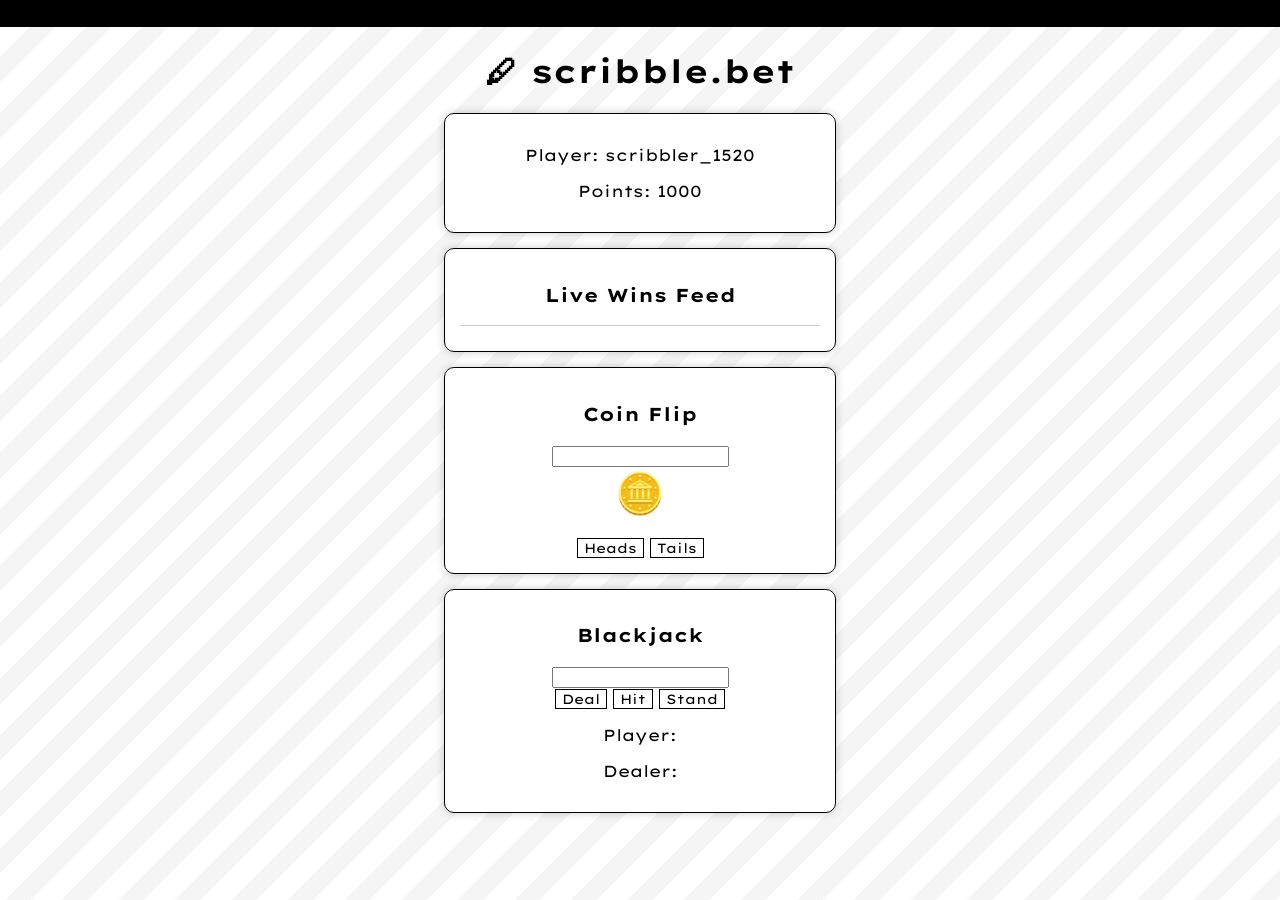
==== commit 6fee18fe: "Update index.html" ====
--- a/index.html
+++ b/index.html
@@ -3,7 +3,6 @@
 <head>
 <title>scribble.bet</title>
 
-<!-- FONT -->
 <link href="https://fonts.googleapis.com/css2?family=Lexend+Giga&display=swap" rel="stylesheet">
 
 <style>
@@ -17,7 +16,7 @@
     padding-top:30px;
 }
 
-/* 🌐 FIXED SEAMLESS BACKGROUND */
+/* BACKGROUND */
 body::before {
     content:"";
     position:fixed;
@@ -38,7 +37,7 @@
     100% { transform: translate3d(-80px,-80px,0); }
 }
 
-/* 📺 CASINO TICKER */
+/* TICKER */
 #ticker {
     position:fixed;
     top:0;
@@ -97,6 +96,17 @@
     background:black;
     color:white;
     border-radius:6px;
+
+    transform: translateY(-15px) scale(0.9);
+    opacity:0;
+    animation: deal .25s ease forwards;
+}
+
+@keyframes deal {
+    to {
+        transform: translateY(0) scale(1);
+        opacity:1;
+    }
 }
 
 /* FEED */
@@ -109,6 +119,7 @@
     margin-top:10px;
     padding-top:10px;
 }
+
 .feedItem { margin:3px 0; opacity:0.8; }
 
 .coin { font-size:40px; }
@@ -123,7 +134,7 @@
 
 <body>
 
-<!-- 📺 TICKER -->
+<!-- TICKER -->
 <div id="ticker">
     <span id="tickerText">🎰 scribble.bet live casino • blackjack tables open • poker running • coin flips active • good luck gamblers 🎲</span>
 </div>
@@ -154,31 +165,41 @@
 <div class="box">
 <h3>Blackjack</h3>
 <input id="bet2" type="number"><br>
+
 <button onclick="startBJ()">Deal</button>
 <button onclick="hit()">Hit</button>
 <button onclick="stand()">Stand</button>
 
+<p>Player:</p>
+<div id="playerCards"></div>
+
+<p>Dealer:</p>
+<div id="dealerCards"></div>
+
 <p id="bjRes"></p>
 </div>
 
-<!-- POKER -->
-<div class="box">
-<h3>Poker (Raise System)</h3>
-<input id="bet3" type="number"><br>
-
-<button onclick="dealPoker()">Deal</button>
-<button onclick="pokerHit()">Hit (Draw)</button>
-<button onclick="raise()">Raise</button>
-<button onclick="standPoker()">Stand</button>
-<button onclick="fold()">Fold</button>
-
-<p>You:</p>
-<div id="pHand"></div>
-
-<p>AI:</p>
-<div id="aHand"></div>
-
-<p id="pokerRes"></p>
+<!-- POPUP -->
+<div id="bjPopup" style="
+display:none;
+position:fixed;
+inset:0;
+background:rgba(0,0,0,0.6);
+justify-content:center;
+align-items:center;
+z-index:9999;
+">
+<div style="
+background:white;
+padding:20px;
+border:2px solid black;
+border-radius:10px;
+font-size:18px;
+">
+<div id="bjPopupText"></div>
+<br>
+<button onclick="document.getElementById('bjPopup').style.display='none'">OK</button>
+</div>
 </div>
 
 <script>
@@ -188,20 +209,17 @@
 let player = JSON.parse(localStorage.getItem("p_"+username)) || {points:1000};
 let feed = JSON.parse(localStorage.getItem("feed")||"[]");
 
-/* SAVE */
 function save(){
     localStorage.setItem("p_"+username, JSON.stringify(player));
     localStorage.setItem("feed", JSON.stringify(feed));
 }
 
-/* UPDATE */
 function update(){
     document.getElementById("points").innerText = player.points;
     renderFeed();
     save();
 }
 
-/* FEED */
 function addFeed(msg){
     feed.unshift(msg);
     feed = feed.slice(0,15);
@@ -219,15 +237,14 @@
     });
 }
 
-/* TICKER (LIVE) */
+/* TICKER */
 function updateTicker(){
     let msgs = [
-        "🎰 High stakes blackjack running",
-        "🃏 Poker table heating up",
-        "💰 Big win detected in lobby",
-        "🎲 Coin flip streak active",
-        "🔥 Players pushing all-in",
-        "📈 Casino economy rising"
+        "🎰 Blackjack tables hot",
+        "🃏 Poker action rising",
+        "💰 Big win detected",
+        "🎲 Coin flip streak",
+        "🔥 All-in moments",
     ];
     document.getElementById("tickerText").innerText =
         msgs[Math.floor(Math.random()*msgs.length)];
@@ -263,22 +280,38 @@
 function card(){ return Math.floor(Math.random()*10)+1; }
 function sum(a){ return a.reduce((x,y)=>x+y,0); }
 
+function showBJ(){
+    document.getElementById("playerCards").innerHTML =
+        bj.player.map(x=>`<div class="card">${x}</div>`).join("");
+
+    document.getElementById("dealerCards").innerHTML =
+        bj.dealer.map(x=>`<div class="card">${x}</div>`).join("");
+}
+
+function popup(text){
+    document.getElementById("bjPopupText").innerText=text;
+    document.getElementById("bjPopup").style.display="flex";
+}
+
 function startBJ(){
     let bet=+bet2.value;
     if(bet>player.points) return;
 
     bj={bet,player:[card(),card()],dealer:[card(),card()],active:true};
+    showBJ();
     document.getElementById("bjRes").innerText="";
 }
 
 function hit(){
     if(!bj.active) return;
+
     bj.player.push(card());
+    showBJ();
 
     if(sum(bj.player)>21){
         player.points-=bj.bet;
         bj.active=false;
-        document.getElementById("bjRes").innerText="Bust";
+        popup("💥 You Lost $" + bj.bet);
         update();
     }
 }
@@ -288,6 +321,7 @@
 
     while(sum(bj.dealer)<17){
         bj.dealer.push(card());
+        showBJ();
     }
 
     let p=sum(bj.player), d=sum(bj.dealer);
@@ -295,83 +329,16 @@
     if(d>21 || p>d){
         player.points+=bj.bet;
         addFeed(username+" won "+bj.bet+" on blackjack");
-        document.getElementById("bjRes").innerText="Win";
+        popup("🎉 You Won $" + bj.bet);
     } else {
         player.points-=bj.bet;
-        document.getElementById("bjRes").innerText="Lose";
+        popup("💀 You Lost $" + bj.bet);
     }
 
     bj.active=false;
     update();
 }
 
-/* POKER */
-let poker={};
-
-function hand(){
-    return [card(),card(),card(),card(),card()];
-}
-
-function val(h){
-    return h.reduce((a,b)=>a+b,0);
-}
-
-function show(id,h){
-    document.getElementById(id).innerHTML =
-        h.map(x=>`<div class="card">${x}</div>`).join("");
-}
-
-function dealPoker(){
-    let bet=+bet3.value;
-    if(bet>player.points) return;
-
-    poker={bet,p:hand(),ai:hand(),active:true};
-
-    show("pHand",poker.p);
-    show("aHand",poker.ai);
-    document.getElementById("pokerRes").innerText="";
-}
-
-function pokerHit(){
-    if(!poker.active) return;
-    let i=Math.floor(Math.random()*poker.p.length);
-    poker.p[i]=card();
-    show("pHand",poker.p);
-}
-
-function raise(){
-    if(!poker.active) return;
-    poker.bet += 10;
-}
-
-function standPoker(){
-    if(!poker.active) return;
-
-    let p=val(poker.p);
-    let a=val(poker.ai);
-
-    if(p>a){
-        player.points+=poker.bet;
-        addFeed(username+" won "+poker.bet+" on poker");
-        document.getElementById("pokerRes").innerText="Win";
-    } else {
-        player.points-=poker.bet;
-        document.getElementById("pokerRes").innerText="Lose";
-    }
-
-    poker.active=false;
-    update();
-}
-
-function fold(){
-    if(!poker.active) return;
-
-    player.points-=poker.bet;
-    poker.active=false;
-    document.getElementById("pokerRes").innerText="Folded";
-    update();
-}
-
 update();
 </script>
 
